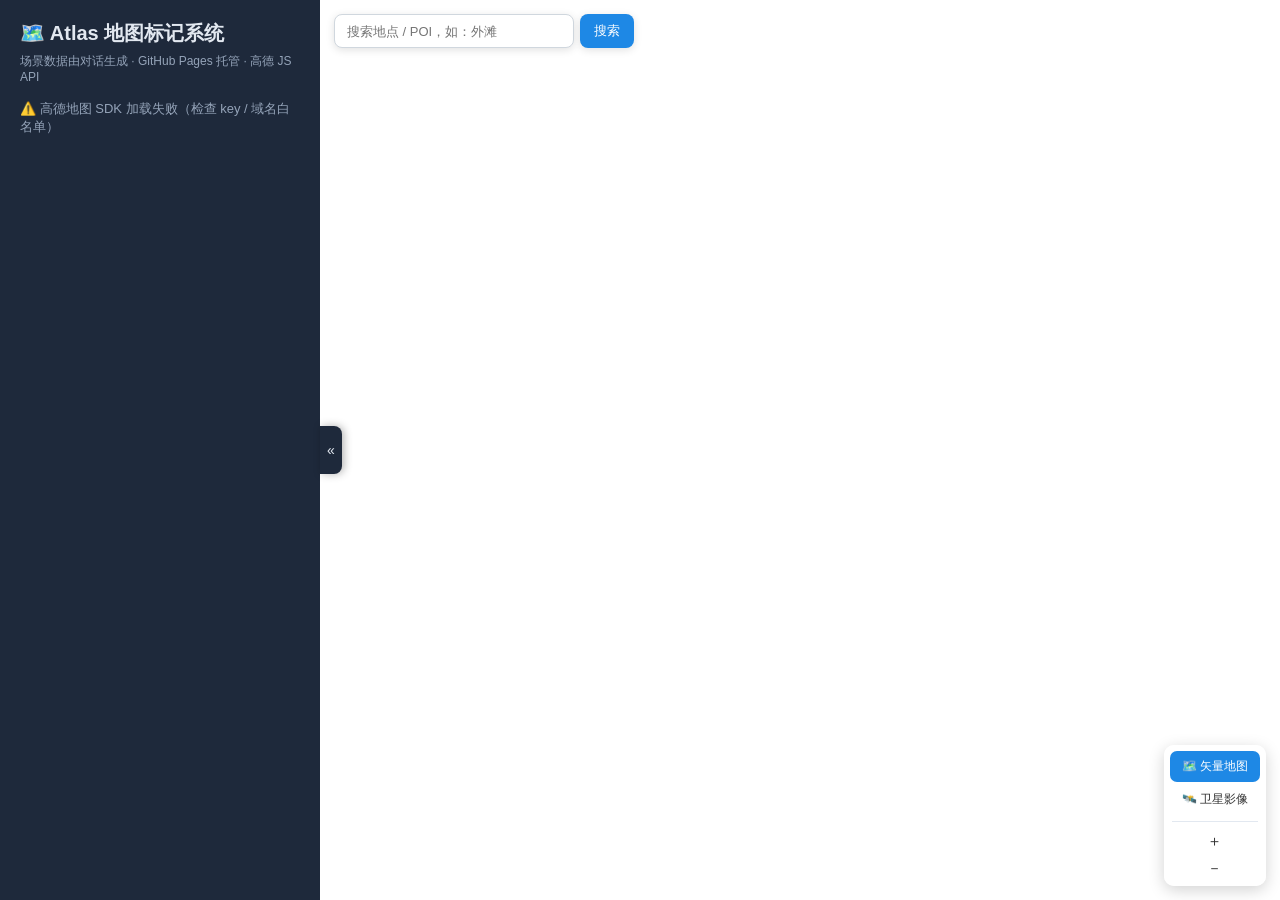
==== atlas/index.html @ d2ce0e77 "atlas: js/css 引用加版本号 v=2，解决 HTML/JS 缓存不同步导致 lc-traffic null 报错" ====
<!DOCTYPE html>
<html lang="zh-CN">
<head>
  <meta charset="UTF-8">
  <meta name="viewport" content="width=device-width, initial-scale=1.0">
  <title>地图标记系统 · Atlas</title>
  <link rel="stylesheet" href="css/style.css?v=2">
</head>
<body>
  <button id="sidebar-toggle" title="收起/展开侧边栏">«</button>
  <div id="sidebar">
    <h1>🗺️ Atlas 地图标记系统</h1>
    <p class="subtitle">场景数据由对话生成 · GitHub Pages 托管 · 高德 JS API</p>
    <div id="scene-list">
      <p class="loading">加载中…</p>
    </div>
  </div>

  <div id="map">
    <!-- POI 搜索（地图左上角） -->
    <div id="poi-search">
      <input id="poi-input" type="text" placeholder="搜索地点 / POI，如：外滩" autocomplete="off" />
      <button id="poi-btn">搜索</button>
    </div>

    <!-- 图层/视图控制（地图右下角） -->
    <div id="layer-control">
      <button class="lc-btn active" data-mode="vector">🗺️ 矢量地图</button>
      <button class="lc-btn" data-mode="satellite">🛰️ 卫星影像</button>
      <div class="lc-divider"></div>
      <button class="lc-btn lc-zoom" id="lc-zoom-in" title="放大">＋</button>
      <button class="lc-btn lc-zoom" id="lc-zoom-out" title="缩小">－</button>
    </div>
  </div>

  <div id="scene-info" class="hidden">
    <button id="info-close">✕</button>
    <h2 id="info-name"></h2>
    <p id="info-desc"></p>
    <div id="info-nodes"></div>
  </div>

  <!-- 高德 JS API 2.0（安全密钥须在加载脚本之前设置） -->
  <script type="text/javascript">
    window._AMapSecurityConfig = {
      securityJsCode: "857f260bcf74959c13573ae5f0cf8ae0",
    };
  </script>
  <script type="text/javascript" src="https://webapi.amap.com/maps?v=2.0&key=20ba7efb7e114247a8ddc8063661f467"></script>
  <script src="js/map.js?v=2"></script>
</body>
</html>
---- atlas/css/style.css ----
* { margin: 0; padding: 0; box-sizing: border-box; }

body {
  font-family: -apple-system, BlinkMacSystemFont, "Segoe UI", "PingFang SC",
    "Hiragino Sans GB", "Microsoft YaHei", sans-serif;
  display: flex;
  height: 100vh;
  overflow: hidden;
}

/* ---------- 侧边栏 ---------- */
#sidebar {
  width: 320px;
  min-width: 320px;
  background: #1e293b;
  color: #e2e8f0;
  padding: 20px;
  overflow-y: auto;
  z-index: 1000;
  transition: margin-left 0.3s ease;
}

body.sidebar-collapsed #sidebar {
  margin-left: -320px;
}

/* 收起/展开按钮（固定在侧边栏右缘/屏幕左缘） */
#sidebar-toggle {
  position: fixed;
  top: 50%;
  left: 320px;
  transform: translateY(-50%);
  z-index: 1500;
  width: 22px;
  height: 48px;
  border: none;
  border-radius: 0 8px 8px 0;
  background: #1e293b;
  color: #e2e8f0;
  font-size: 14px;
  cursor: pointer;
  transition: left 0.3s ease, background 0.2s;
  box-shadow: 2px 0 8px rgba(0, 0, 0, 0.3);
}

#sidebar-toggle:hover {
  background: #334155;
}

body.sidebar-collapsed #sidebar-toggle {
  left: 0;
  border-radius: 0 8px 8px 0;
}

#sidebar h1 {
  font-size: 20px;
  margin-bottom: 6px;
}

#sidebar .subtitle {
  font-size: 12px;
  color: #94a3b8;
  margin-bottom: 16px;
}

#scene-list .scene-card {
  background: #334155;
  border-radius: 8px;
  padding: 12px;
  margin-bottom: 10px;
  cursor: pointer;
  transition: background 0.2s, transform 0.1s;
  border-left: 4px solid transparent;
}

#scene-list .scene-card:hover {
  background: #475569;
  transform: translateX(2px);
}

#scene-list .scene-card.active {
  border-left-color: #38bdf8;
  background: #475569;
}

.scene-card .scene-name {
  font-weight: 600;
  font-size: 15px;
  margin-bottom: 4px;
}

.scene-card .scene-desc {
  font-size: 12px;
  color: #cbd5e1;
}

.scene-card .scene-tags {
  margin-top: 6px;
}

.scene-card .tag {
  display: inline-block;
  font-size: 11px;
  background: #0ea5e9;
  color: white;
  border-radius: 10px;
  padding: 1px 8px;
  margin-right: 4px;
}

/* ---------- 地图 ---------- */
#map {
  position: relative; /* 高德容器：搜索框/控制条绝对定位的参照 */
  flex: 1;
  height: 100vh;
  z-index: 1;
}

/* ---------- POI 搜索框（地图左上角） ---------- */
#poi-search {
  position: absolute;
  top: 14px;
  left: 14px;
  z-index: 1500;
  display: flex;
  gap: 6px;
}
#poi-search input {
  width: 240px;
  padding: 8px 12px;
  border: 1px solid #d0d7de;
  border-radius: 8px;
  font-size: 13px;
  box-shadow: 0 2px 8px rgba(0, 0, 0, 0.12);
  outline: none;
}
#poi-search input:focus { border-color: #1e88e5; }
#poi-search button {
  padding: 8px 14px;
  background: #1e88e5;
  color: #fff;
  border: none;
  border-radius: 8px;
  font-size: 13px;
  cursor: pointer;
  box-shadow: 0 2px 8px rgba(0, 0, 0, 0.12);
}
#poi-search button:hover { background: #1976d2; }

/* ---------- 图层/视图控制条（地图右下角） ---------- */
#layer-control {
  position: absolute;
  right: 14px;
  bottom: 14px;
  z-index: 1500;
  display: flex;
  flex-direction: column;
  gap: 2px;
  background: rgba(255, 255, 255, 0.95);
  border-radius: 10px;
  padding: 6px;
  box-shadow: 0 4px 16px rgba(0, 0, 0, 0.18);
  backdrop-filter: blur(4px);
}
#layer-control .lc-btn {
  padding: 7px 12px;
  border: none;
  border-radius: 7px;
  background: transparent;
  font-size: 12px;
  cursor: pointer;
  text-align: left;
  color: #333;
  white-space: nowrap;
}
#layer-control .lc-btn:hover { background: #f1f5f9; }
#layer-control .lc-btn.active { background: #1e88e5; color: #fff; }
#layer-control .lc-divider {
  height: 1px;
  background: #e2e8f0;
  margin: 4px 2px;
}
#layer-control .lc-zoom {
  text-align: center;
  font-size: 15px;
  line-height: 1;
  padding: 5px 0;
}

/* ---------- 场景信息面板 ---------- */
#scene-info {
  position: fixed;
  right: 20px;
  top: 20px;
  width: 300px;
  max-height: 70vh;
  overflow-y: auto;
  background: rgba(255, 255, 255, 0.95);
  border-radius: 12px;
  box-shadow: 0 8px 30px rgba(0, 0, 0, 0.2);
  padding: 16px;
  z-index: 2000;
  backdrop-filter: blur(4px);
}

#scene-info.hidden { display: none; }

#info-close {
  position: absolute;
  right: 12px;
  top: 10px;
  border: none;
  background: #f1f5f9;
  border-radius: 50%;
  width: 28px;
  height: 28px;
  cursor: pointer;
  font-size: 14px;
}

#scene-info h2 { font-size: 18px; margin-bottom: 6px; }
#scene-info #info-desc { font-size: 13px; color: #64748b; margin-bottom: 12px; }
#info-nodes { font-size: 13px; }
#info-nodes .node-row {
  display: flex;
  align-items: baseline;
  gap: 8px;
  padding: 6px 0;
  border-bottom: 1px dashed #e2e8f0;
}
#info-nodes .node-dot {
  width: 10px;
  height: 10px;
  border-radius: 50%;
  flex-shrink: 0;
  align-self: center;
}
#info-nodes .node-name { font-weight: 600; }
#info-nodes .node-type { font-size: 11px; color: #94a3b8; }
#info-nodes .node-desc { color: #475569; }

/* 加载提示 */
.loading { color: #94a3b8; font-size: 13px; }
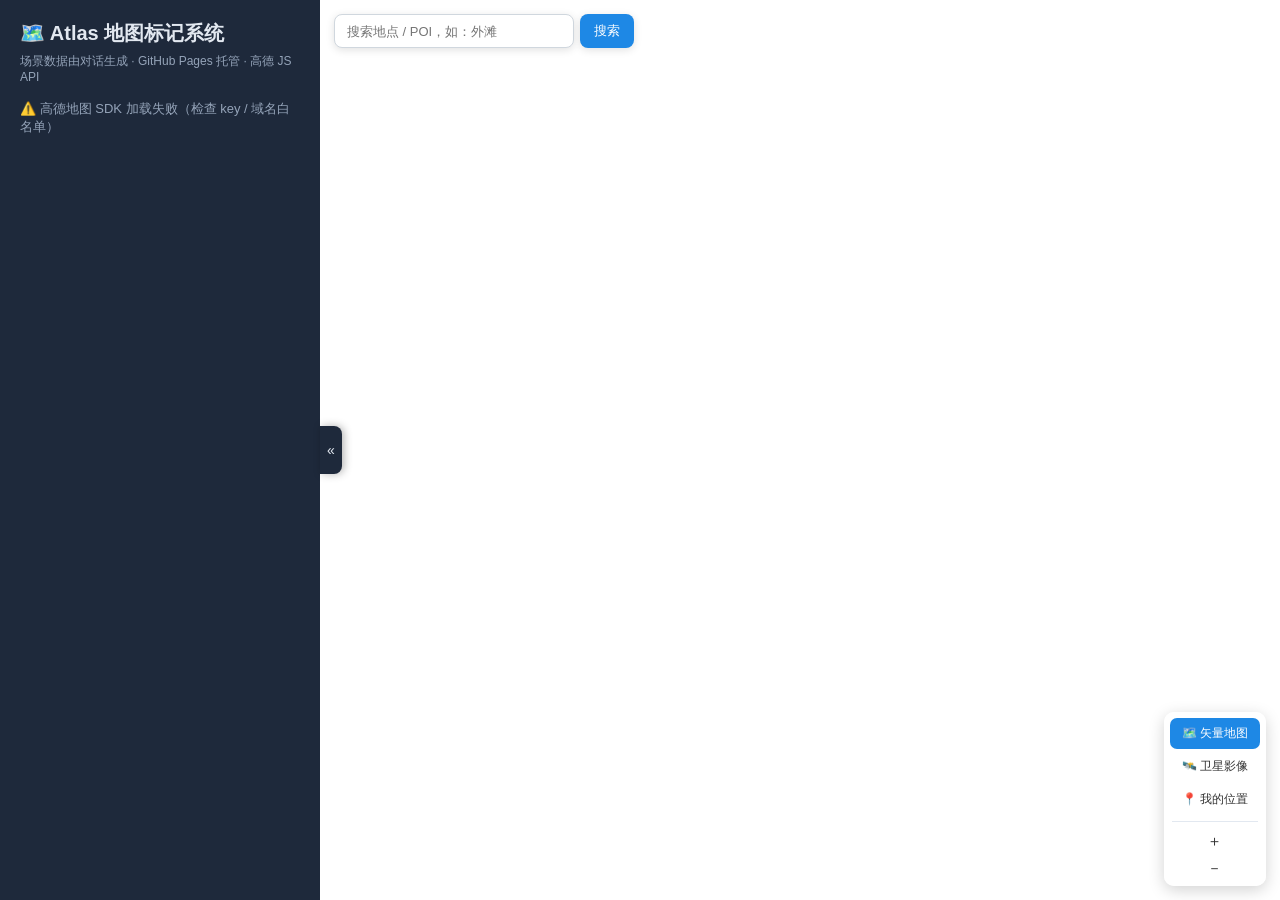
==== commit cc1645a0: "atlas: 新增定位功能（📍我的位置） - AMap.Geolocation 浏览器定位（HTTPS 下可用），点击后获取当前位置 - 蓝色定位点 + 精度圈（Circle）+ 居中缩放至 15 级" ====
--- a/atlas/index.html
+++ b/atlas/index.html
@@ -4,7 +4,7 @@
   <meta charset="UTF-8">
   <meta name="viewport" content="width=device-width, initial-scale=1.0">
   <title>地图标记系统 · Atlas</title>
-  <link rel="stylesheet" href="css/style.css?v=2">
+  <link rel="stylesheet" href="css/style.css?v=4">
 </head>
 <body>
   <button id="sidebar-toggle" title="收起/展开侧边栏">«</button>
@@ -27,9 +27,23 @@
     <div id="layer-control">
       <button class="lc-btn active" data-mode="vector">🗺️ 矢量地图</button>
       <button class="lc-btn" data-mode="satellite">🛰️ 卫星影像</button>
+      <button class="lc-btn" id="lc-locate">📍 我的位置</button>
       <div class="lc-divider"></div>
       <button class="lc-btn lc-zoom" id="lc-zoom-in" title="放大">＋</button>
       <button class="lc-btn lc-zoom" id="lc-zoom-out" title="缩小">－</button>
+    </div>
+
+    <!-- 双击坐标面板 -->
+    <div id="coord-panel" class="hidden">
+      <button id="coord-close" title="关闭">✕</button>
+      <div class="coord-title">📍 双击位置坐标</div>
+      <div class="coord-row"><span class="coord-label">高德 GCJ-02</span><code id="coord-gcj">-</code></div>
+      <div class="coord-row"><span class="coord-label">真实 WGS-84</span><code id="coord-wgs">-</code></div>
+      <div class="coord-hint">场景数据请使用 WGS-84</div>
+      <div class="coord-btns">
+        <button id="coord-copy-gcj">复制 GCJ-02</button>
+        <button id="coord-copy-wgs">复制 WGS-84</button>
+      </div>
     </div>
   </div>
 
@@ -47,6 +61,6 @@
     };
   </script>
   <script type="text/javascript" src="https://webapi.amap.com/maps?v=2.0&key=20ba7efb7e114247a8ddc8063661f467"></script>
-  <script src="js/map.js?v=2"></script>
+  <script src="js/map.js?v=4"></script>
 </body>
 </html>
--- a/atlas/css/style.css
+++ b/atlas/css/style.css
@@ -186,6 +186,77 @@
   line-height: 1;
   padding: 5px 0;
 }
+
+/* ---------- 双击坐标面板（地图左上角，搜索框下方） ---------- */
+#coord-panel {
+  position: absolute;
+  top: 60px;
+  left: 14px;
+  z-index: 1500;
+  width: 280px;
+  background: rgba(255, 255, 255, 0.97);
+  border-radius: 10px;
+  box-shadow: 0 4px 16px rgba(0, 0, 0, 0.18);
+  padding: 12px 14px;
+  font-size: 12px;
+}
+#coord-panel.hidden { display: none; }
+#coord-panel #coord-close {
+  position: absolute;
+  right: 8px;
+  top: 6px;
+  border: none;
+  background: #f1f5f9;
+  border-radius: 50%;
+  width: 22px;
+  height: 22px;
+  cursor: pointer;
+  font-size: 12px;
+  color: #64748b;
+}
+#coord-panel #coord-close:hover { background: #e2e8f0; }
+#coord-panel .coord-title {
+  font-weight: 600;
+  margin-bottom: 8px;
+  padding-right: 20px;
+}
+#coord-panel .coord-row {
+  display: flex;
+  align-items: center;
+  gap: 8px;
+  margin-bottom: 6px;
+}
+#coord-panel .coord-label {
+  width: 96px;
+  color: #64748b;
+  flex-shrink: 0;
+  font-size: 11px;
+}
+#coord-panel code {
+  background: #f1f5f9;
+  padding: 2px 6px;
+  border-radius: 4px;
+  font-size: 11px;
+  word-break: break-all;
+  font-family: ui-monospace, SFMono-Regular, Consolas, monospace;
+}
+#coord-panel .coord-hint {
+  color: #94a3b8;
+  font-size: 11px;
+  margin: 4px 0 8px;
+}
+#coord-panel .coord-btns { display: flex; gap: 6px; }
+#coord-panel .coord-btns button {
+  flex: 1;
+  padding: 5px 0;
+  border: 1px solid #d0d7de;
+  border-radius: 6px;
+  background: #fff;
+  font-size: 12px;
+  cursor: pointer;
+  color: #333;
+}
+#coord-panel .coord-btns button:hover { background: #f1f5f9; }
 
 /* ---------- 场景信息面板 ---------- */
 #scene-info {
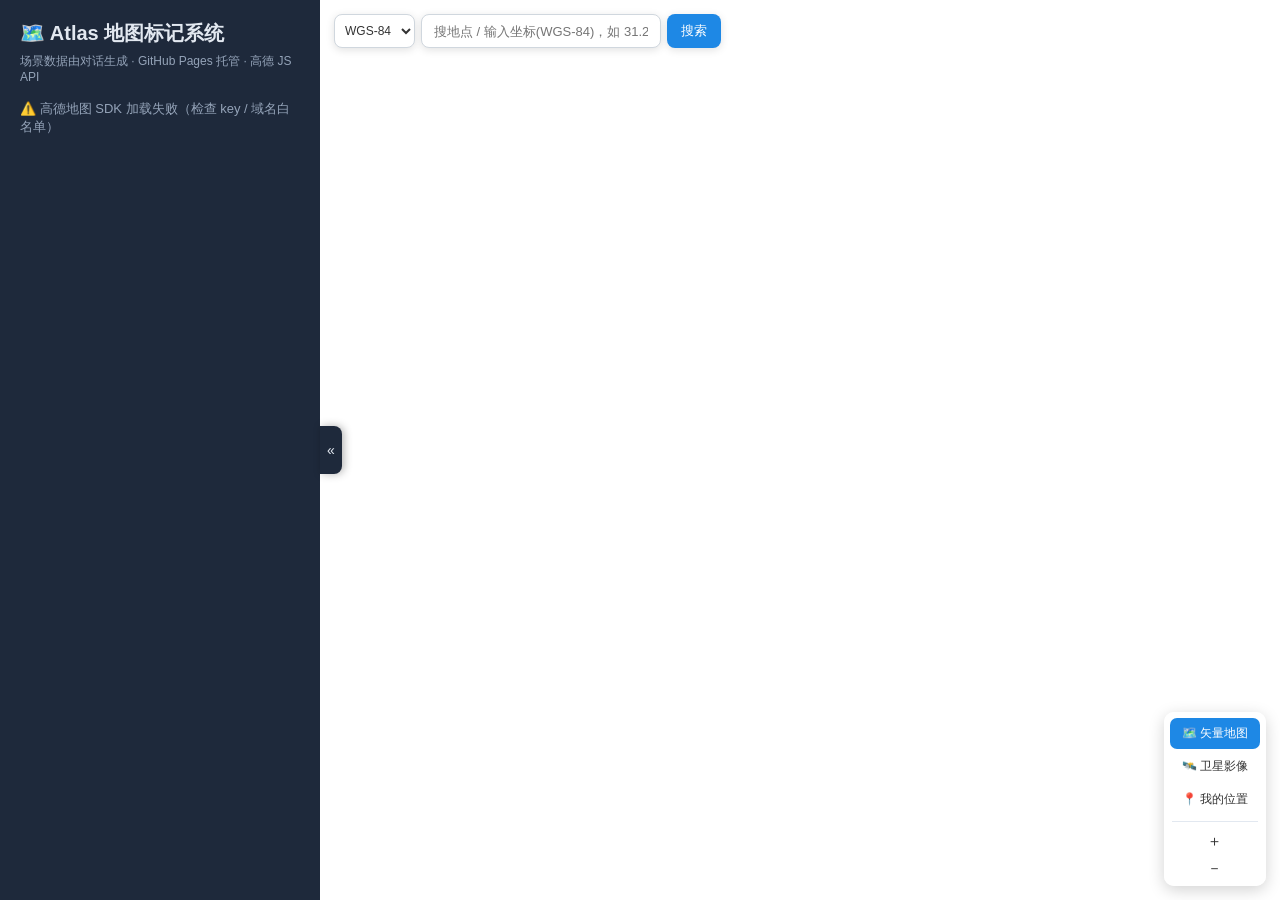
==== commit 99da83ea: "atlas: 搜索框支持输入坐标定位 - 输入 '31.24, 121.49' 等坐标 → 直接定位（自动识别 lat/lng 顺序，支持中文逗号/空格） - 搜索框旁坐标系下拉：默认 WGS-84（" ====
--- a/atlas/index.html
+++ b/atlas/index.html
@@ -4,7 +4,7 @@
   <meta charset="UTF-8">
   <meta name="viewport" content="width=device-width, initial-scale=1.0">
   <title>地图标记系统 · Atlas</title>
-  <link rel="stylesheet" href="css/style.css?v=4">
+  <link rel="stylesheet" href="css/style.css?v=6">
 </head>
 <body>
   <button id="sidebar-toggle" title="收起/展开侧边栏">«</button>
@@ -17,9 +17,13 @@
   </div>
 
   <div id="map">
-    <!-- POI 搜索（地图左上角） -->
+    <!-- POI 搜索 / 坐标定位（地图左上角） -->
     <div id="poi-search">
-      <input id="poi-input" type="text" placeholder="搜索地点 / POI，如：外滩" autocomplete="off" />
+      <select id="coord-sys" title="输入坐标时使用的坐标系">
+        <option value="wgs">WGS-84</option>
+        <option value="gcj">GCJ-02</option>
+      </select>
+      <input id="poi-input" type="text" placeholder="搜地点 / 输入坐标(WGS-84)，如 31.24, 121.49" autocomplete="off" />
       <button id="poi-btn">搜索</button>
     </div>
 
@@ -61,6 +65,6 @@
     };
   </script>
   <script type="text/javascript" src="https://webapi.amap.com/maps?v=2.0&key=20ba7efb7e114247a8ddc8063661f467"></script>
-  <script src="js/map.js?v=4"></script>
+  <script src="js/map.js?v=6"></script>
 </body>
 </html>
--- a/atlas/css/style.css
+++ b/atlas/css/style.css
@@ -134,6 +134,17 @@
   box-shadow: 0 2px 8px rgba(0, 0, 0, 0.12);
   outline: none;
 }
+#poi-search select {
+  padding: 8px 6px;
+  border: 1px solid #d0d7de;
+  border-radius: 8px;
+  font-size: 12px;
+  background: #fff;
+  color: #333;
+  cursor: pointer;
+  box-shadow: 0 2px 8px rgba(0, 0, 0, 0.12);
+  outline: none;
+}
 #poi-search input:focus { border-color: #1e88e5; }
 #poi-search button {
   padding: 8px 14px;
@@ -239,6 +250,8 @@
   font-size: 11px;
   word-break: break-all;
   font-family: ui-monospace, SFMono-Regular, Consolas, monospace;
+  flex: 1;
+  min-width: 0;
 }
 #coord-panel .coord-hint {
   color: #94a3b8;
@@ -257,6 +270,49 @@
   color: #333;
 }
 #coord-panel .coord-btns button:hover { background: #f1f5f9; }
+
+/* ---------- 移动端适配 ---------- */
+@media (max-width: 600px) {
+  /* 禁掉浏览器双击缩放，避免干扰地图手势（平移/双指缩放仍由地图处理） */
+  #map { touch-action: manipulation; }
+
+  /* 搜索框横跨地图顶部 */
+  #poi-search {
+    left: 10px;
+    right: 10px;
+    top: 10px;
+  }
+  #poi-search input {
+    flex: 1;
+    width: auto;
+    min-width: 0;
+    padding: 7px 10px;
+  }
+  #poi-search button {
+    flex-shrink: 0;
+    padding: 7px 10px;
+  }
+
+  /* 坐标面板宽度自适应，不超出屏幕 */
+  #coord-panel {
+    left: 10px;
+    right: 10px;
+    top: 54px;
+    width: auto;
+  }
+  #coord-panel .coord-label { width: 78px; }
+
+  /* 控制条紧凑 */
+  #layer-control {
+    right: 10px;
+    bottom: 10px;
+    padding: 4px;
+  }
+  #layer-control .lc-btn {
+    padding: 8px 10px;
+    font-size: 13px;
+  }
+}
 
 /* ---------- 场景信息面板 ---------- */
 #scene-info {
